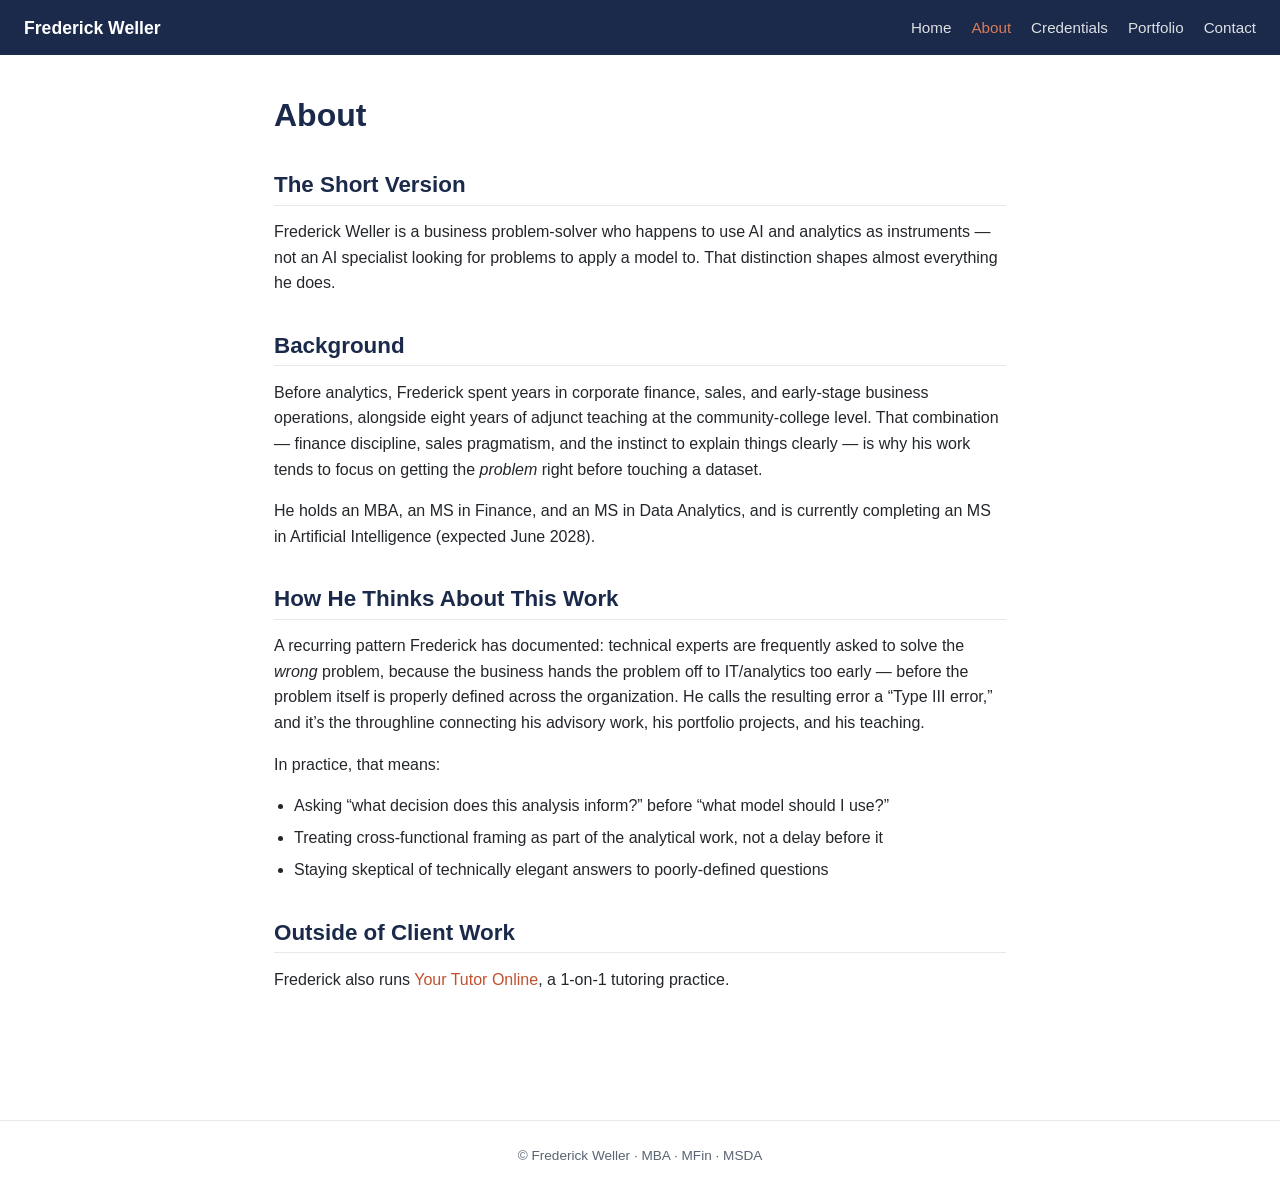
==== about.html @ 96065ce4 "Rebuild as single source+deploy folder; add business-analytics case studies" ====
<!doctype html>
<html lang="en">
<head>
  <meta charset="utf-8">
  <meta name="viewport" content="width=device-width, initial-scale=1">
  <title>About &middot; Frederick Weller</title>
  <link rel="stylesheet" href="/style.css">
</head>
<body data-page="about">
  <header class="navbar" id="site-nav"></header>

  <main>
    <h1>About</h1>

    <h2>The Short Version</h2>
    <p>Frederick Weller is a business problem-solver who happens to use AI and analytics as instruments &mdash; not an AI specialist looking for problems to apply a model to. That distinction shapes almost everything he does.</p>

    <h2>Background</h2>
    <p>Before analytics, Frederick spent years in corporate finance, sales, and early-stage business operations, alongside eight years of adjunct teaching at the community-college level. That combination &mdash; finance discipline, sales pragmatism, and the instinct to explain things clearly &mdash; is why his work tends to focus on getting the <em>problem</em> right before touching a dataset.</p>
    <p>He holds an MBA, an MS in Finance, and an MS in Data Analytics, and is currently completing an MS in Artificial Intelligence (expected June 2028).</p>

    <h2>How He Thinks About This Work</h2>
    <p>A recurring pattern Frederick has documented: technical experts are frequently asked to solve the <em>wrong</em> problem, because the business hands the problem off to IT/analytics too early &mdash; before the problem itself is properly defined across the organization. He calls the resulting error a &ldquo;Type III error,&rdquo; and it&rsquo;s the throughline connecting his advisory work, his portfolio projects, and his teaching.</p>
    <p>In practice, that means:</p>
    <ul>
      <li>Asking &ldquo;what decision does this analysis inform?&rdquo; before &ldquo;what model should I use?&rdquo;</li>
      <li>Treating cross-functional framing as part of the analytical work, not a delay before it</li>
      <li>Staying skeptical of technically elegant answers to poorly-defined questions</li>
    </ul>

    <h2>Outside of Client Work</h2>
    <p>Frederick also runs <a href="https://yourtutoronline.com">Your Tutor Online</a>, a 1-on-1 tutoring practice.</p>
  </main>

  <footer class="site-footer" id="site-footer"></footer>

  <script src="/js/include.js"></script>
</body>
</html>
---- style.css ----
/* ============================================
   frederickweller.io — base styles
   Palette: navy + terracotta
   ============================================ */

:root {
  --navy: #1b2a4a;
  --navy-light: #2f4468;
  --terracotta: #c1502e;
  --terracotta-light: #d97b5a;
  --body-bg: #ffffff;
  --body-color: #23262b;
  --muted: #5b6472;
  --border: #e5e8ec;
}

* {
  box-sizing: border-box;
}

html {
  font-size: 16px;
}

body {
  margin: 0;
  background: var(--body-bg);
  color: var(--body-color);
  font-family: -apple-system, BlinkMacSystemFont, "Segoe UI", Roboto, Helvetica, Arial, sans-serif;
  line-height: 1.6;
}

h1, h2, h3, h4 {
  color: var(--navy);
  line-height: 1.25;
  margin: 1.6em 0 0.6em;
}

h1 { font-size: 2rem; margin-top: 0; }
h2 { font-size: 1.4rem; border-bottom: 1px solid var(--border); padding-bottom: 0.35rem; }
h3 { font-size: 1.15rem; }

p { margin: 0 0 1em; }

a {
  color: var(--terracotta);
  text-decoration: none;
}
a:hover { text-decoration: underline; }

ul { padding-left: 1.25rem; }
li { margin-bottom: 0.4em; }

/* ---------- Layout ---------- */

main {
  max-width: 780px;
  margin: 0 auto;
  padding: 2.5rem 1.5rem 4rem;
}

.full-bleed main {
  max-width: 100%;
  padding: 0;
}

/* ---------- Navbar ---------- */

.navbar {
  background: var(--navy);
  display: flex;
  align-items: center;
  justify-content: space-between;
  padding: 0.85rem 1.5rem;
  flex-wrap: wrap;
}

.navbar .brand {
  color: #fff;
  font-weight: 700;
  font-size: 1.1rem;
  text-decoration: none;
}

.navbar nav {
  display: flex;
  gap: 1.25rem;
  flex-wrap: wrap;
}

.navbar nav a {
  color: #fff;
  font-size: 0.95rem;
  opacity: 0.85;
}

.navbar nav a:hover,
.navbar nav a.active {
  opacity: 1;
  text-decoration: none;
  color: var(--terracotta-light);
}

/* ---------- Footer ---------- */

.site-footer {
  text-align: center;
  color: var(--muted);
  font-size: 0.85rem;
  padding: 1.5rem;
  border-top: 1px solid var(--border);
  margin-top: 3rem;
}

/* ---------- Hero (home page) ---------- */

.hero {
  max-width: 780px;
  margin: 0 auto;
  padding: 3rem 1.5rem 2rem;
}

.hero .eyebrow {
  color: var(--navy-light);
  font-weight: 400;
  font-size: 1.1rem;
  margin-top: 0.25rem;
}

.hero .lede {
  font-size: 1.05rem;
  color: var(--body-color);
  max-width: 620px;
}

.badges {
  margin: 1.25rem 0 1.5rem;
}

.badge {
  display: inline-block;
  padding: 0.2rem 0.65rem;
  margin: 0.15rem 0.15rem 0.15rem 0;
  border-radius: 999px;
  background: rgba(27, 42, 74, 0.08);
  color: var(--navy);
  font-weight: 600;
  font-size: 0.8rem;
}

.cta-row {
  display: flex;
  gap: 0.75rem;
  flex-wrap: wrap;
}

.btn {
  display: inline-block;
  padding: 0.5rem 1.1rem;
  border-radius: 6px;
  font-size: 0.95rem;
  font-weight: 600;
  border: 1px solid transparent;
  cursor: pointer;
}

.btn:hover { text-decoration: none; }

.btn-primary {
  background: var(--terracotta);
  border-color: var(--terracotta);
  color: #fff;
}
.btn-primary:hover { background: var(--terracotta-light); border-color: var(--terracotta-light); }

.btn-outline {
  background: transparent;
  border-color: var(--navy);
  color: var(--navy);
}
.btn-outline:hover { background: rgba(27, 42, 74, 0.06); }

hr.divider {
  border: none;
  border-top: 1px solid var(--border);
  margin: 2rem 0;
}

/* ---------- Portfolio listing ---------- */

.case-card {
  display: block;
  padding: 1.1rem 0;
  border-bottom: 1px solid var(--border);
  color: inherit;
}
.case-card:hover { text-decoration: none; }
.case-card:hover h3 { color: var(--terracotta); }

.case-card .date {
  color: var(--muted);
  font-size: 0.85rem;
  display: block;
  margin-bottom: 0.15rem;
}

.case-card h3 {
  margin: 0 0 0.3rem;
}

.case-card p {
  margin: 0;
  color: var(--body-color);
}

/* ---------- Credentials table-ish lists ---------- */

.cred-list {
  list-style: none;
  padding: 0;
}
.cred-list li {
  padding: 0.5rem 0;
  border-bottom: 1px solid var(--border);
}

/* ---------- Responsive ---------- */

@media (max-width: 600px) {
  .navbar { flex-direction: column; align-items: flex-start; gap: 0.5rem; }
  h1 { font-size: 1.6rem; }
}
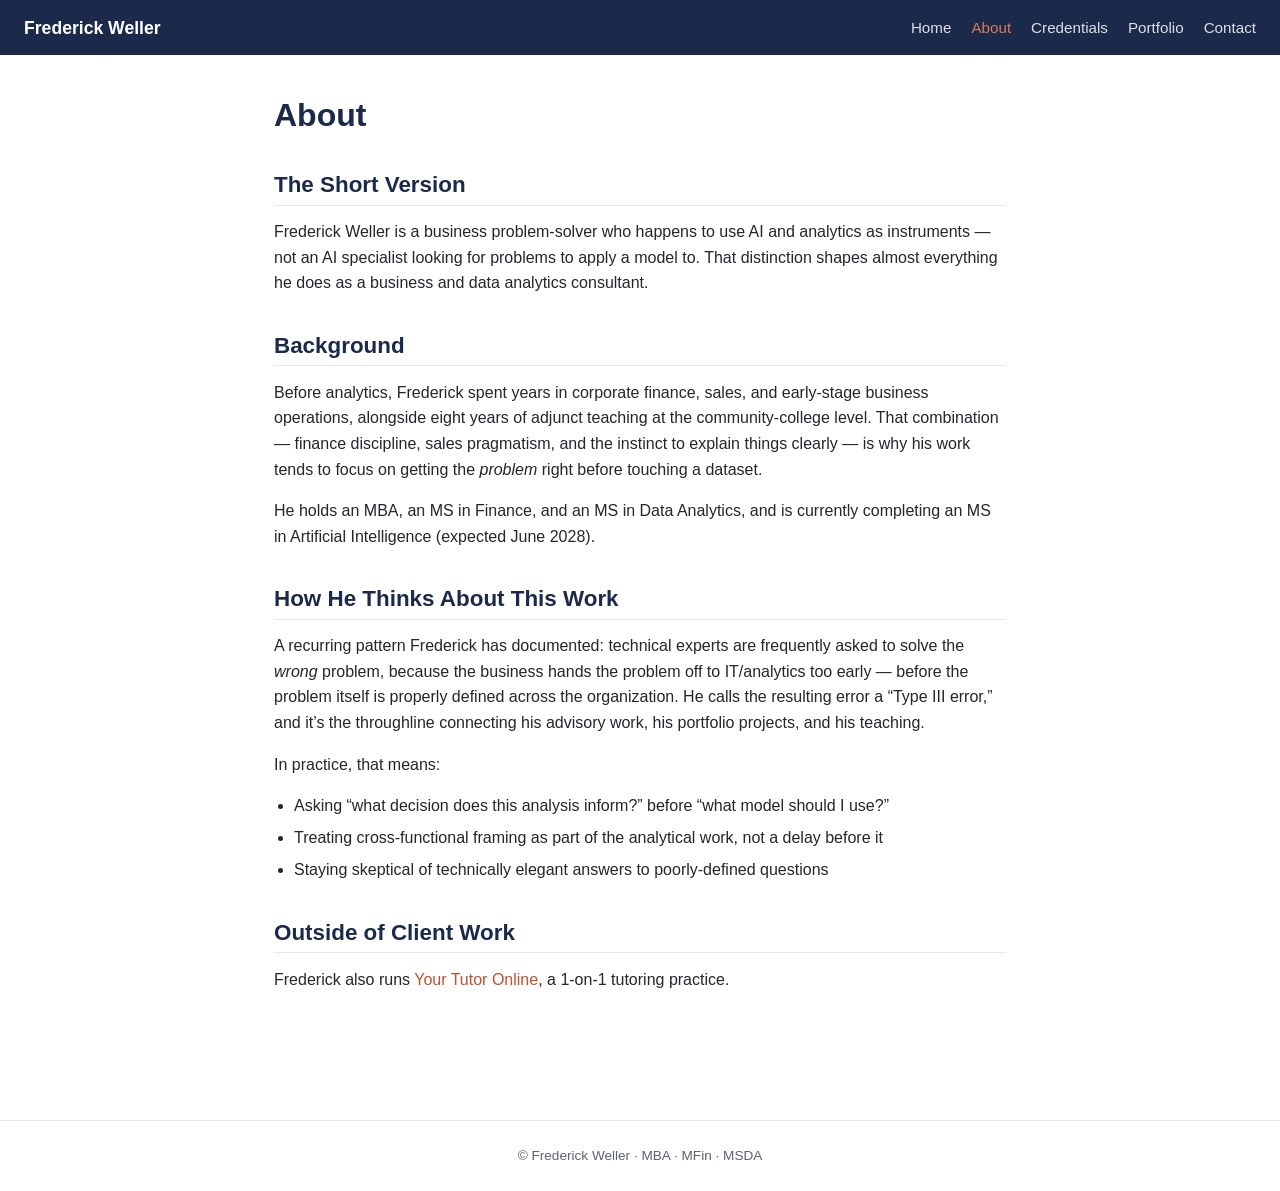
==== commit 4240c8b9: "Add SEO fundamentals (meta descriptions, canonical, OG, JSON-LD, sitemap, robots.txt) and tighten co" ====
--- a/about.html
+++ b/about.html
@@ -4,6 +4,12 @@
   <meta charset="utf-8">
   <meta name="viewport" content="width=device-width, initial-scale=1">
   <title>About &middot; Frederick Weller</title>
+  <meta name="description" content="Frederick Weller is a business analytics consultant, MBA/MFin/MSDA, who spent years in corporate finance and teaching before focusing on getting the analytical question right — the idea behind his 'Type III error' framework.">
+  <link rel="canonical" href="https://frederickweller.io/about.html">
+  <meta property="og:type" content="profile">
+  <meta property="og:title" content="About Frederick Weller">
+  <meta property="og:description" content="A business analytics consultant's background in finance, teaching, and applied AI — and the 'Type III error' framework behind how he approaches analytical work.">
+  <meta property="og:url" content="https://frederickweller.io/about.html">
   <link rel="stylesheet" href="/style.css">
 </head>
 <body data-page="about">
@@ -13,7 +19,7 @@
     <h1>About</h1>
 
     <h2>The Short Version</h2>
-    <p>Frederick Weller is a business problem-solver who happens to use AI and analytics as instruments &mdash; not an AI specialist looking for problems to apply a model to. That distinction shapes almost everything he does.</p>
+    <p>Frederick Weller is a business problem-solver who happens to use AI and analytics as instruments &mdash; not an AI specialist looking for problems to apply a model to. That distinction shapes almost everything he does as a business and data analytics consultant.</p>
 
     <h2>Background</h2>
     <p>Before analytics, Frederick spent years in corporate finance, sales, and early-stage business operations, alongside eight years of adjunct teaching at the community-college level. That combination &mdash; finance discipline, sales pragmatism, and the instinct to explain things clearly &mdash; is why his work tends to focus on getting the <em>problem</em> right before touching a dataset.</p>
--- a/style.css
+++ b/style.css
@@ -230,3 +230,91 @@
   .navbar { flex-direction: column; align-items: flex-start; gap: 0.5rem; }
   h1 { font-size: 1.6rem; }
 }
+
+/* ---------- Case study: stat callouts ---------- */
+
+.stat-grid {
+  display: grid;
+  grid-template-columns: repeat(auto-fit, minmax(150px, 1fr));
+  gap: 1rem;
+  margin: 1.5rem 0 2rem;
+}
+
+.stat {
+  background: rgba(27, 42, 74, 0.04);
+  border: 1px solid var(--border);
+  border-radius: 8px;
+  padding: 1rem 1.1rem;
+}
+
+.stat .stat-value {
+  display: block;
+  font-size: 1.6rem;
+  font-weight: 700;
+  color: var(--navy);
+  line-height: 1.2;
+}
+
+.stat .stat-label {
+  display: block;
+  font-size: 0.82rem;
+  color: var(--muted);
+  margin-top: 0.25rem;
+}
+
+/* ---------- Case study: figures ---------- */
+
+.figure {
+  margin: 1.75rem 0;
+}
+
+.figure img {
+  display: block;
+  width: 100%;
+  height: auto;
+  border: 1px solid var(--border);
+  border-radius: 6px;
+}
+
+.figure figcaption {
+  font-size: 0.85rem;
+  color: var(--muted);
+  margin-top: 0.5rem;
+}
+
+/* ---------- Case study: data tables ---------- */
+
+.data-table {
+  width: 100%;
+  border-collapse: collapse;
+  margin: 0.5rem 0 1.75rem;
+  font-size: 0.88rem;
+}
+
+.data-table caption {
+  text-align: left;
+  font-size: 0.85rem;
+  color: var(--muted);
+  margin-bottom: 0.5rem;
+}
+
+.data-table th,
+.data-table td {
+  text-align: left;
+  padding: 0.5rem 0.7rem;
+  border-bottom: 1px solid var(--border);
+}
+
+.data-table thead th {
+  background: var(--navy);
+  color: #fff;
+  font-weight: 600;
+}
+
+.data-table tbody tr:nth-child(even) {
+  background: rgba(27, 42, 74, 0.03);
+}
+
+.table-scroll {
+  overflow-x: auto;
+}
